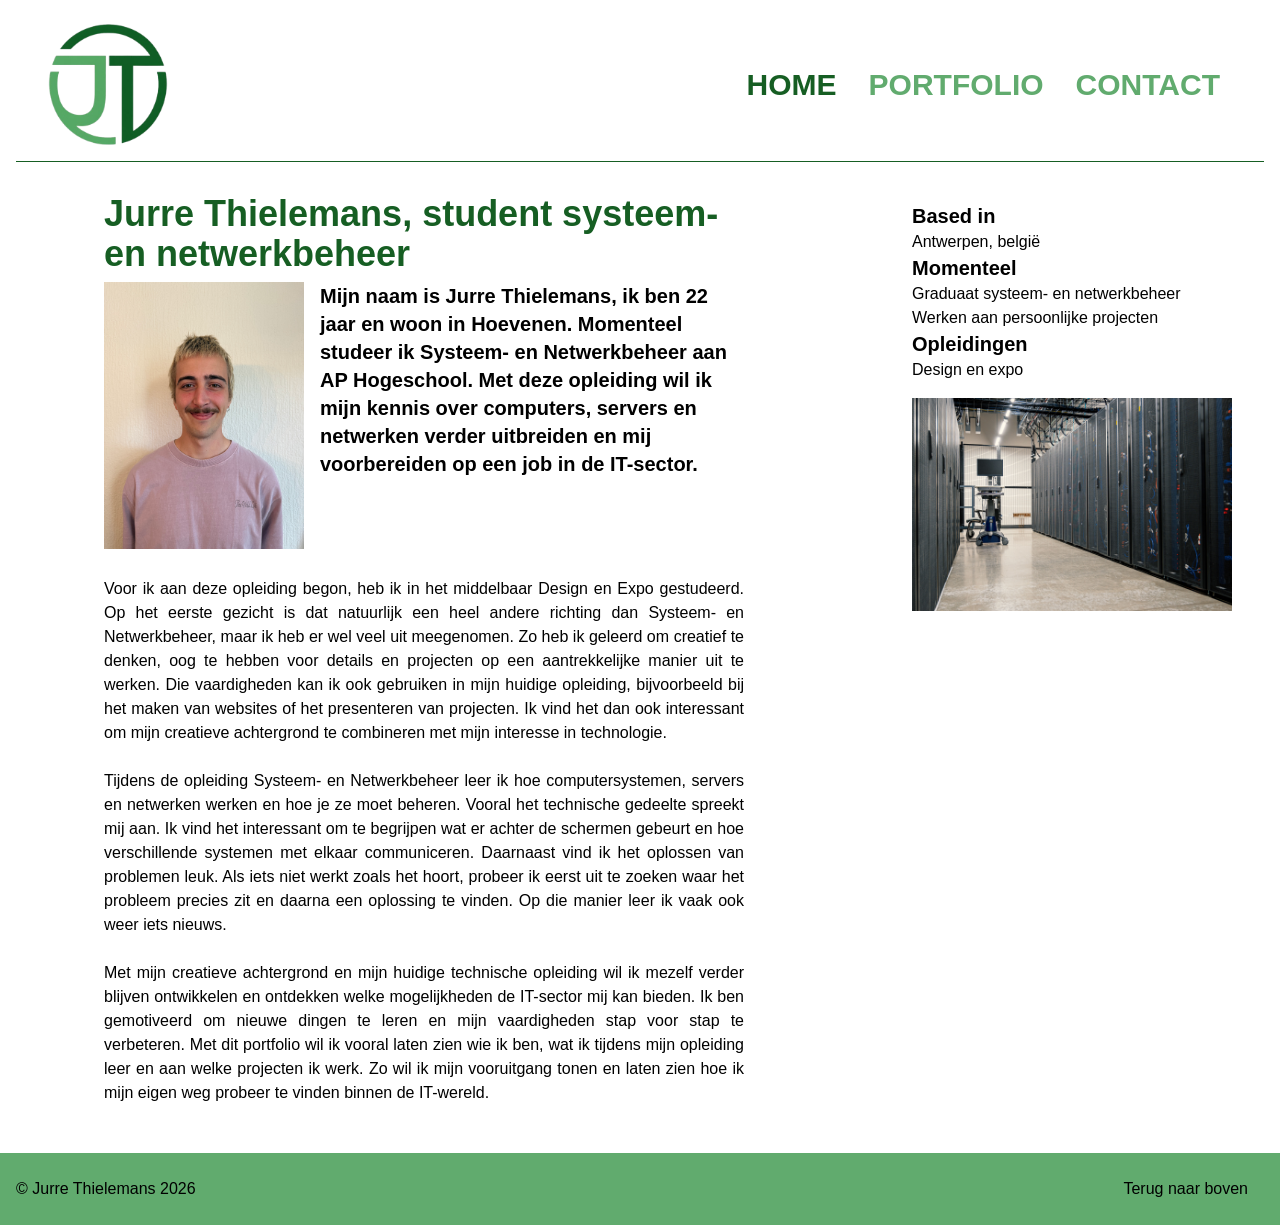
==== index.html @ 857fdf12 "Eerste versie van mijn portfolio" ====
<!DOCTYPE html>
<html lang="nl-BE">
<head>
    <meta charset="UTF-8">
    <meta name="viewport" content="width=device-width, initial-scale=1.0">
    <title>Jurre Thielemans - Portfolio student systeem- en netwerkbeheer</title>
    <meta name="description" content="Portfolio van Jurre Thielemans, student systeem- en netwerkbeheer aan AP Hogeschool. Bekijk mijn projecten en neem contact op.">
    <link rel="stylesheet" href="css/tailwind.css">
    <link rel="stylesheet" href="css/style.css">
</head>
<body>
    <a href="#inhoud" class="sr-only focus:not-sr-only focus:absolute focus:left-2 focus:top-2 focus:rounded-lg focus:bg-white focus:px-4 focus:py-2 focus:outline-rose-700">Ga naar de inhoud</a>
    <header class="flex flex-wrap items-center sm:place-content-between border-b border-color-donkergroen mx-4 my-2 justify-between">
        <img class="w-30 mx-8 my-4" src="images/logo.png" alt="Logo">
        <input type="checkbox" id="menu-knop" class="peer sr-only">
            <label for="menu-knop" class="cursor-pointer rounded-lg border donkergroen border-gray-300 px-3 py-3 mx-8 peer-focus-visible:outline-2 sm:hidden">
            <svg xmlns="http://www.w3.org/2000/svg" 
            viewBox="0 0 24 24" 
            fill="currentColor" 
            class="size-6">
  <path fill-rule="evenodd" d="M3 6.75A.75.75 0 0 1 3.75 6h16.5a.75.75 0 0 1 0 1.5H3.75A.75.75 0 0 1 3 6.75ZM3 12a.75.75 0 0 1 .75-.75h16.5a.75.75 0 0 1 0 1.5H3.75A.75.75 0 0 1 3 12Zm0 5.25a.75.75 0 0 1 .75-.75h16.5a.75.75 0 0 1 0 1.5H3.75a.75.75 0 0 1-.75-.75Z" clip-rule="evenodd" />
</svg>

            </label>
        <nav class="px-4 mx-4 my-2 hidden w-full peer-checked:block sm:block sm:w-auto">
            <ul class="flex flex-col sm:flex-row sm:justify-between gap-2">
                <li><a href="index.html" class="block px-3 py-2 font-bold text-3xl donkergroen rounded-lg uppercase focus-visible:outline-2 focus-visible:outline-rose-700">Home</a></li>
                <li><a href="portfolio.html" class="block px-3 py-2 font-bold text-3xl groen uppercase rounded-lg focus-visible:outline-2 focus-visible:outline-rose-700">Portfolio</a></li>
                <li><a href="contact.html" class="block px-3 py-2 font-bold text-3xl groen uppercase rounded-lg focus-visible:outline-2 focus-visible:outline-rose-700">Contact</a></li>
            </ul>
        </nav>
    </header>
    <div class="md:grid md:grid-cols-3 md:gap-4">
    <main class="mb-4 col-span-2 max-w-2xl mx-auto p-4" id="inhoud">
        <h1 class="my-2 mr-4 donkergroen text-4xl font-bold">Jurre Thielemans, student systeem- en netwerkbeheer</h1>
        <div class="flex flex-row gap-4">
        <img class="w-50 mb-1 place-content-center sm:float-left" src="images/ProfessioneleFoto.jpeg" alt="Jurre Thielemans">
        <p class="font-semibold text-xl text-left">Mijn naam is Jurre Thielemans, ik ben 22 jaar en woon in Hoevenen. Momenteel studeer ik Systeem- en Netwerkbeheer aan AP Hogeschool. Met deze opleiding wil ik mijn kennis over computers, servers en netwerken verder uitbreiden en mij voorbereiden op een job in de IT-sector.</p>
        </div> <br>
        <p class="text-justify clear-both">Voor ik aan deze opleiding begon, heb ik in het middelbaar Design en Expo gestudeerd. Op het eerste gezicht is dat natuurlijk een heel andere richting dan Systeem- en Netwerkbeheer, maar ik heb er wel veel uit meegenomen. Zo heb ik geleerd om creatief te denken, oog te hebben voor details en projecten op een aantrekkelijke manier uit te werken. Die vaardigheden kan ik ook gebruiken in mijn huidige opleiding, bijvoorbeeld bij het maken van websites of het presenteren van projecten. Ik vind het dan ook interessant om mijn creatieve achtergrond te combineren met mijn interesse in technologie. <br> <br>
Tijdens de opleiding Systeem- en Netwerkbeheer leer ik hoe computersystemen, servers en netwerken werken en hoe je ze moet beheren. Vooral het technische gedeelte spreekt mij aan. Ik vind het interessant om te begrijpen wat er achter de schermen gebeurt en hoe verschillende systemen met elkaar communiceren. Daarnaast vind ik het oplossen van problemen leuk. Als iets niet werkt zoals het hoort, probeer ik eerst uit te zoeken waar het probleem precies zit en daarna een oplossing te vinden. Op die manier leer ik vaak ook weer iets nieuws. <br> <br>
Met mijn creatieve achtergrond en mijn huidige technische opleiding wil ik mezelf verder blijven ontwikkelen en ontdekken welke mogelijkheden de IT-sector mij kan bieden. Ik ben gemotiveerd om nieuwe dingen te leren en mijn vaardigheden stap voor stap te verbeteren. Met dit portfolio wil ik vooral laten zien wie ik ben, wat ik tijdens mijn opleiding leer en aan welke projecten ik werk. Zo wil ik mijn vooruitgang tonen en laten zien hoe ik mijn eigen weg probeer te vinden binnen de IT-wereld.
</p>
    </main>
    <aside class="mx-8 my-4 p-4">
        <h2 class="text-xl font-semibold">Based in</h2>
        <p>Antwerpen, belgië</p>
        <h2 class="font-semibold text-xl">Momenteel</h2>
        <p>Graduaat systeem- en netwerkbeheer <br>
        Werken aan persoonlijke projecten <br>
        </p>
        <h2 class="text-xl font-semibold">Opleidingen</h2>
        <p class="mb-4">Design en expo</p>
        <img src="images/AchtergrondFoto2.jpg" alt="Placeholder">

    </aside>
</div>
    <footer class="p-4 mt-4 sm:flex items-center sm:place-content-between clear-both ">
        <p class="">&copy; Jurre Thielemans 2026</p>
        <a class="sm:float-right px-4 py-2 rounded-lg focus-visible:outline-2 focus-visible:outline-rose-700" href="index.html">Terug naar boven</a>
    </footer>
</body>
</html>
---- css/style.css ----
.donkergroen {
color: #165e23;
}
.groen {
    color: #61ab6e
}
.lichtgroen {
    color: #ADFFBD
}
footer{
    background-color:#61ab6e
}
.background-color-groen {
    background-color: #61ab6e;
}
.background-color-donkergroen {
    background-color: #165e23;
}
.background-color-lichtgroen{
    background-color: #9BD49E;
}
.border-color-donkergroen {
    border-color: #165e23;
}
.text-color-groen {
    text-emphasis-color: #61ab6e;
}
.outline-groen {
    outline-style: solid;
    outline-color: #61ab6e;
}
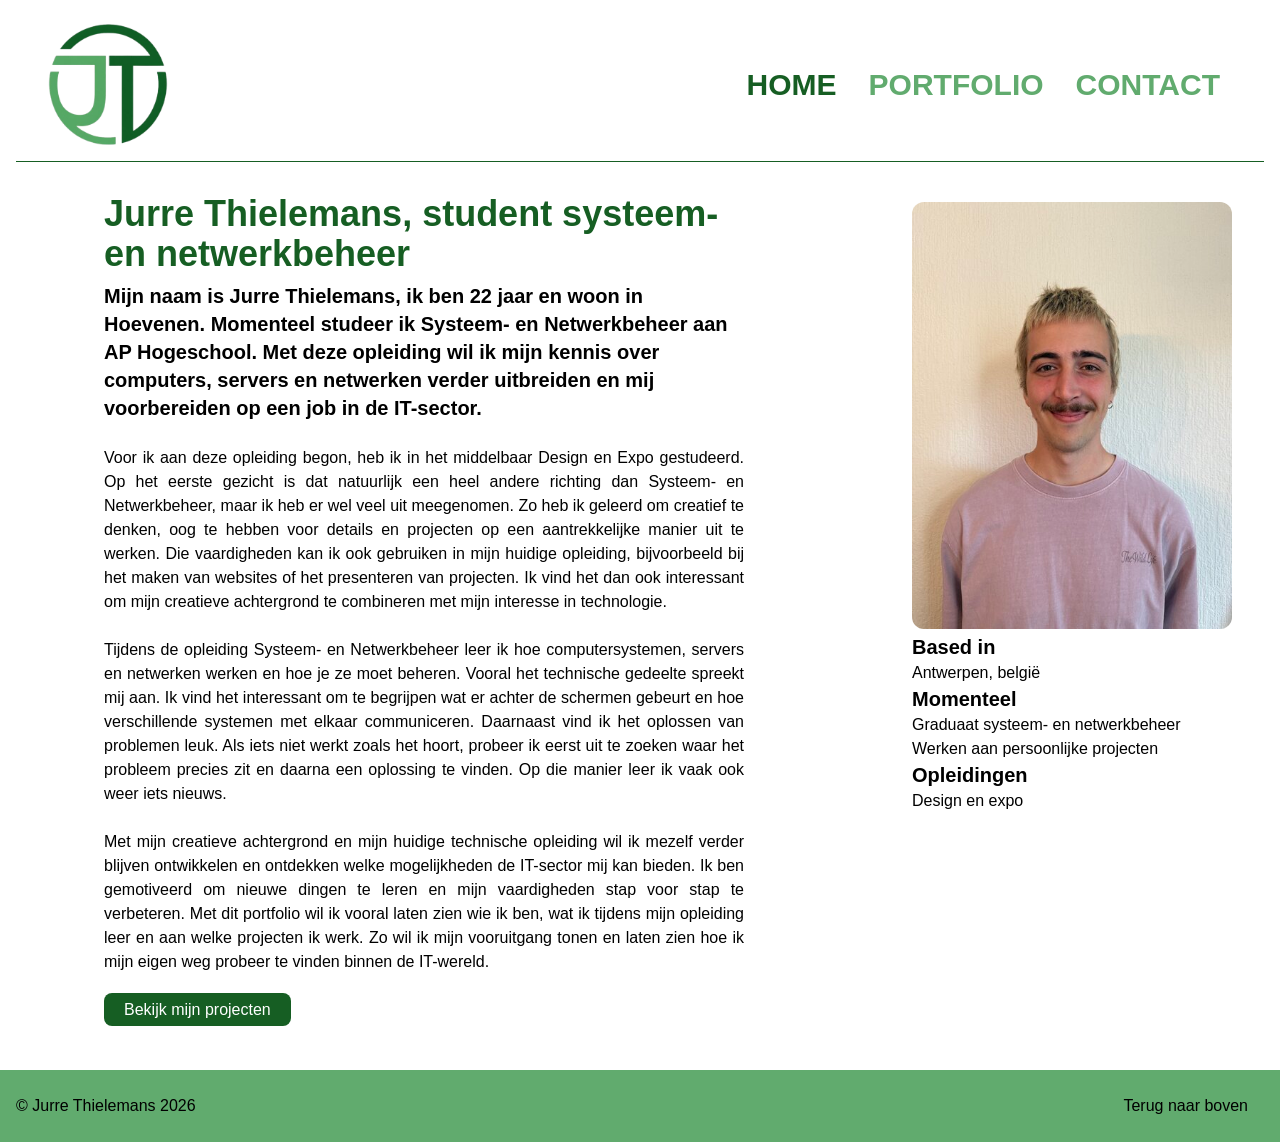
==== commit 8821aa46: "aanpassingen aan main en portfolio" ====
--- a/index.html
+++ b/index.html
@@ -33,16 +33,19 @@
     <div class="md:grid md:grid-cols-3 md:gap-4">
     <main class="mb-4 col-span-2 max-w-2xl mx-auto p-4" id="inhoud">
         <h1 class="my-2 mr-4 donkergroen text-4xl font-bold">Jurre Thielemans, student systeem- en netwerkbeheer</h1>
-        <div class="flex flex-row gap-4">
-        <img class="w-50 mb-1 place-content-center sm:float-left" src="images/ProfessioneleFoto.jpeg" alt="Jurre Thielemans">
+        <div class="sm:flex sm:flex-row gap-4">
         <p class="font-semibold text-xl text-left">Mijn naam is Jurre Thielemans, ik ben 22 jaar en woon in Hoevenen. Momenteel studeer ik Systeem- en Netwerkbeheer aan AP Hogeschool. Met deze opleiding wil ik mijn kennis over computers, servers en netwerken verder uitbreiden en mij voorbereiden op een job in de IT-sector.</p>
+        
         </div> <br>
         <p class="text-justify clear-both">Voor ik aan deze opleiding begon, heb ik in het middelbaar Design en Expo gestudeerd. Op het eerste gezicht is dat natuurlijk een heel andere richting dan Systeem- en Netwerkbeheer, maar ik heb er wel veel uit meegenomen. Zo heb ik geleerd om creatief te denken, oog te hebben voor details en projecten op een aantrekkelijke manier uit te werken. Die vaardigheden kan ik ook gebruiken in mijn huidige opleiding, bijvoorbeeld bij het maken van websites of het presenteren van projecten. Ik vind het dan ook interessant om mijn creatieve achtergrond te combineren met mijn interesse in technologie. <br> <br>
 Tijdens de opleiding Systeem- en Netwerkbeheer leer ik hoe computersystemen, servers en netwerken werken en hoe je ze moet beheren. Vooral het technische gedeelte spreekt mij aan. Ik vind het interessant om te begrijpen wat er achter de schermen gebeurt en hoe verschillende systemen met elkaar communiceren. Daarnaast vind ik het oplossen van problemen leuk. Als iets niet werkt zoals het hoort, probeer ik eerst uit te zoeken waar het probleem precies zit en daarna een oplossing te vinden. Op die manier leer ik vaak ook weer iets nieuws. <br> <br>
 Met mijn creatieve achtergrond en mijn huidige technische opleiding wil ik mezelf verder blijven ontwikkelen en ontdekken welke mogelijkheden de IT-sector mij kan bieden. Ik ben gemotiveerd om nieuwe dingen te leren en mijn vaardigheden stap voor stap te verbeteren. Met dit portfolio wil ik vooral laten zien wie ik ben, wat ik tijdens mijn opleiding leer en aan welke projecten ik werk. Zo wil ik mijn vooruitgang tonen en laten zien hoe ik mijn eigen weg probeer te vinden binnen de IT-wereld.
 </p>
+<br>
+<a class="mt-1 text-white px-5 py-2 background-color-donkergroen rounded-lg justify-self-start focus-visible:outline-2 focus-visible:outline-rose-700" href="portfolio.html">Bekijk mijn projecten</a>
     </main>
-    <aside class="mx-8 my-4 p-4">
+    <aside class="sm:mx-8 my-4 p-4">
+        <img class="w-full mb-1 place-content-center sm:float-left rounded-xl object-contain" src="images/rsz_professionelefoto.jpg" alt="Jurre Thielemans">
         <h2 class="text-xl font-semibold">Based in</h2>
         <p>Antwerpen, belgië</p>
         <h2 class="font-semibold text-xl">Momenteel</h2>
@@ -51,7 +54,6 @@
         </p>
         <h2 class="text-xl font-semibold">Opleidingen</h2>
         <p class="mb-4">Design en expo</p>
-        <img src="images/AchtergrondFoto2.jpg" alt="Placeholder">
 
     </aside>
 </div>
